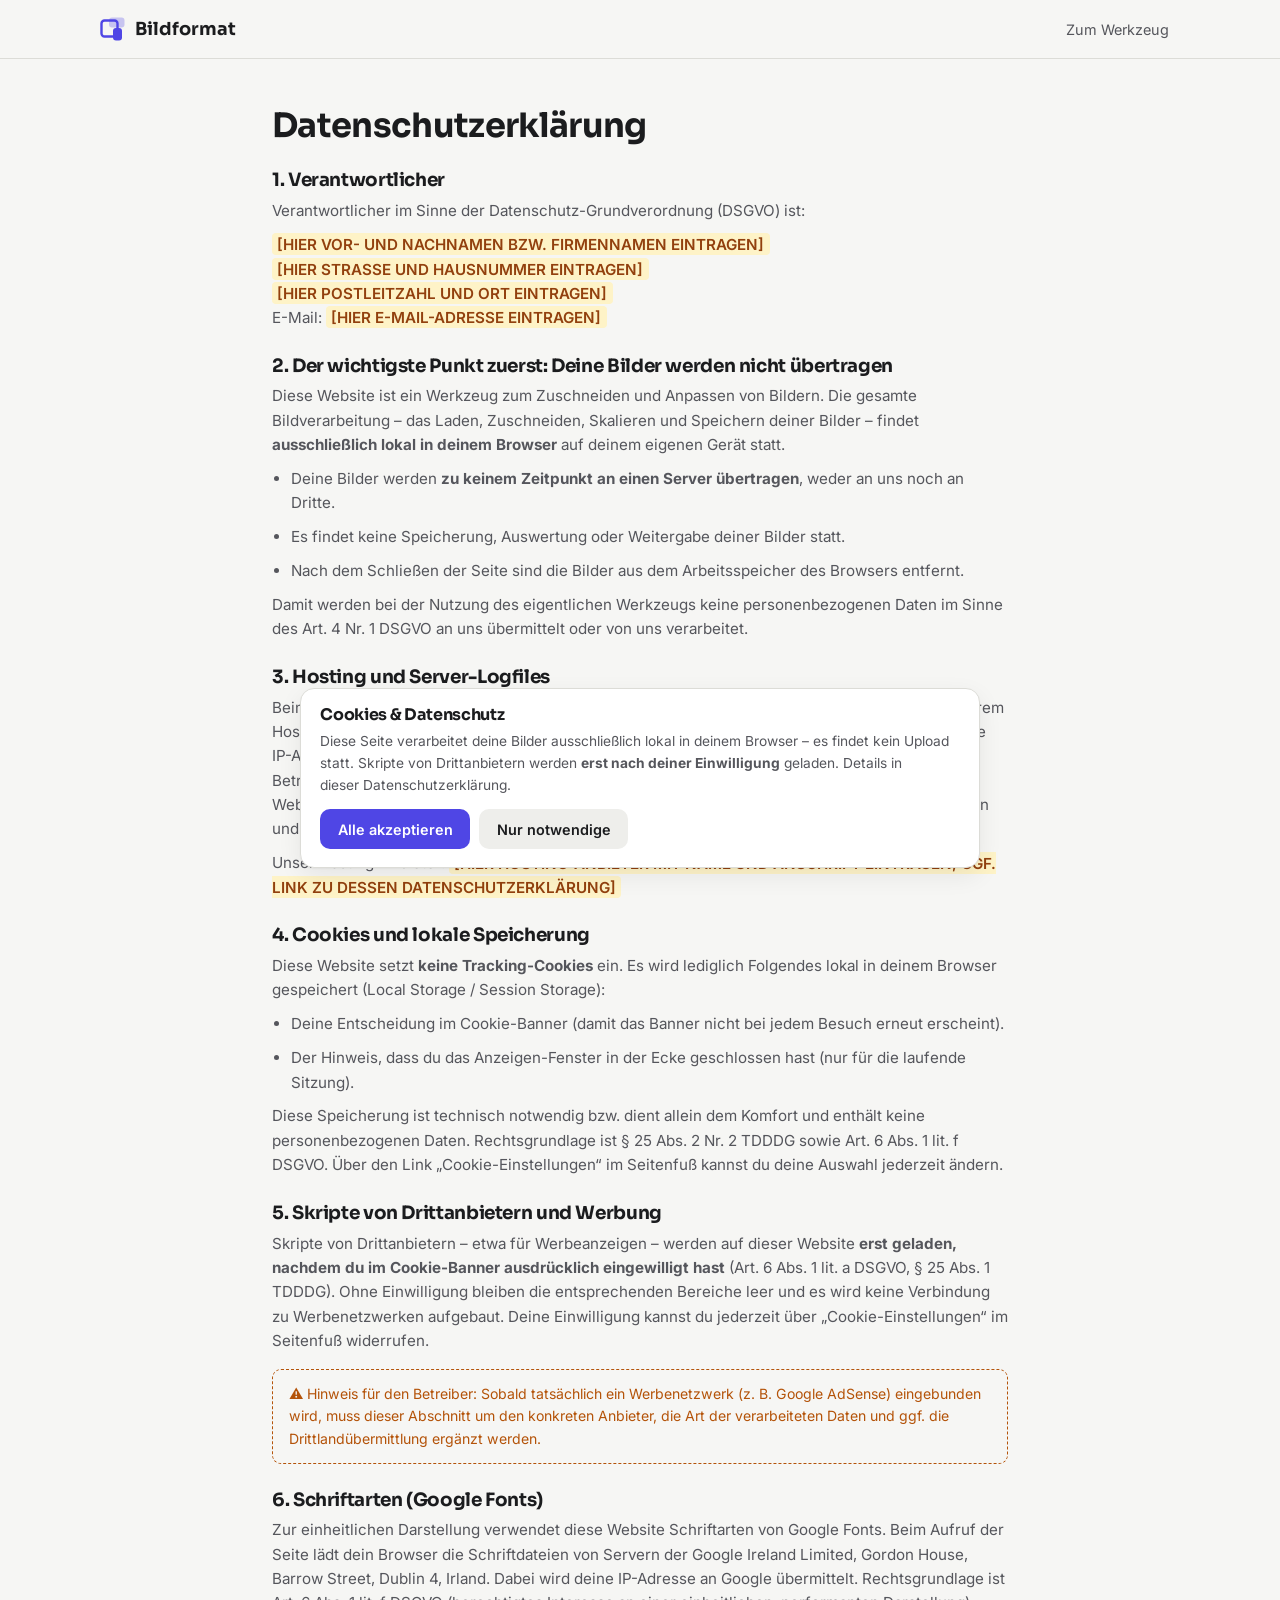
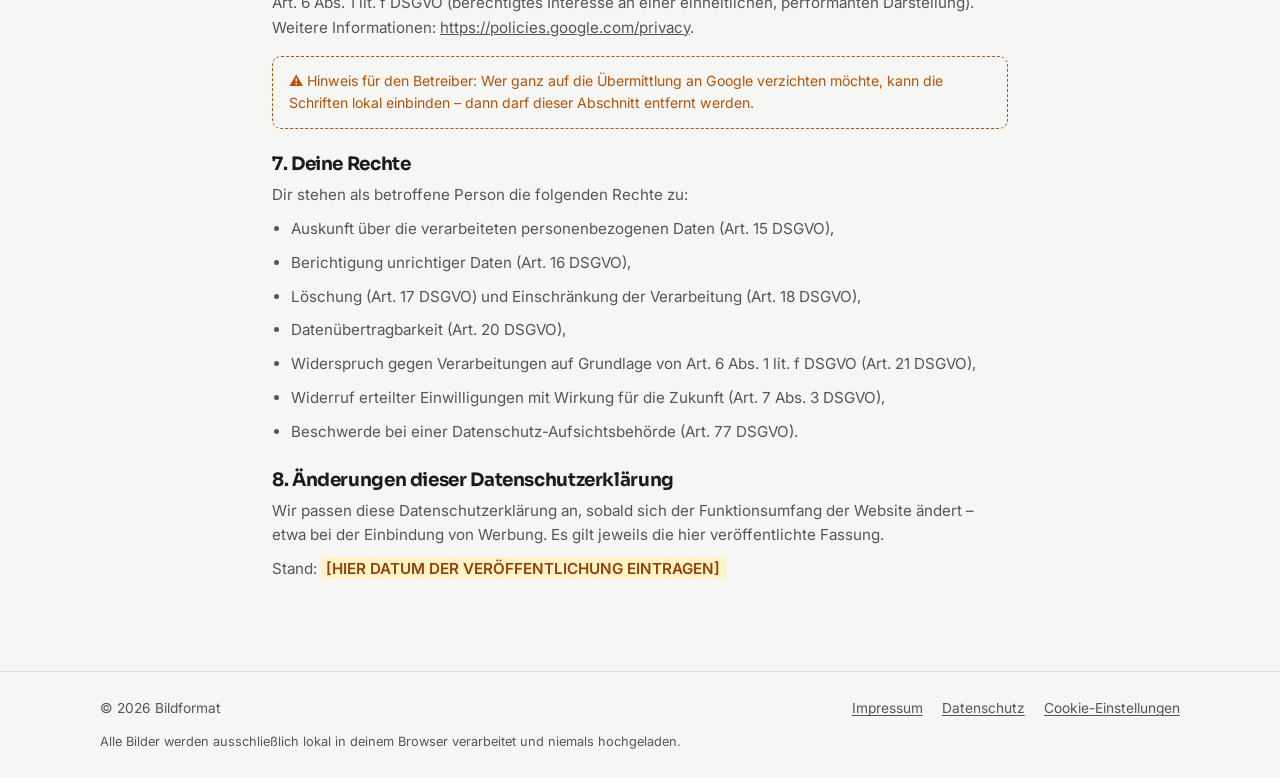
==== datenschutz.html @ dbeefc41 "Bildformat: web completa + publicación automática en GitHub Pages Web estática 100% en el navegador " ====
<!DOCTYPE html>
<html lang="de">
<head>
  <meta charset="UTF-8">
  <meta name="viewport" content="width=device-width, initial-scale=1">
  <title>Datenschutzerklärung | Bildformat</title>
  <meta name="description" content="Datenschutzerklärung für Bildformat: Bilder werden ausschließlich lokal im Browser verarbeitet und niemals auf einen Server übertragen.">
  <meta name="robots" content="noindex, follow">
  <link rel="icon" type="image/svg+xml" href="assets/favicon.svg">
  <link rel="preconnect" href="https://fonts.googleapis.com">
  <link rel="preconnect" href="https://fonts.gstatic.com" crossorigin>
  <link rel="stylesheet" href="https://fonts.googleapis.com/css2?family=Inter:wght@400;600;700&family=Sora:wght@600;700&display=swap">
  <link rel="stylesheet" href="styles.css?v=20260818">
</head>
<body>
  <a class="skip-link" href="#main">Zum Inhalt springen</a>

  <header class="site-header">
    <div class="container">
      <a class="logo" href="index.html" aria-label="Bildformat – Startseite">
        <svg viewBox="0 0 26 26" fill="none" aria-hidden="true">
          <rect x="1.5" y="4.5" width="16" height="16" rx="3" stroke="var(--accent)" stroke-width="2.4"/>
          <rect x="9" y="1.5" width="15.5" height="10" rx="3" fill="var(--accent)" opacity=".28"/>
          <rect x="13" y="12" width="9" height="12.5" rx="3" fill="var(--accent)"/>
        </svg>
        Bildformat
      </a>
      <nav class="site-nav" aria-label="Hauptnavigation">
        <a href="index.html">Zum Werkzeug</a>
      </nav>
    </div>
  </header>

  <main id="main" class="container legal">
    <h1>Datenschutzerklärung</h1>

    <h2>1. Verantwortlicher</h2>
    <p>Verantwortlicher im Sinne der Datenschutz-Grundverordnung (DSGVO) ist:</p>
    <p>
      <span class="placeholder">[HIER VOR- UND NACHNAMEN BZW. FIRMENNAMEN EINTRAGEN]</span><br>
      <span class="placeholder">[HIER STRASSE UND HAUSNUMMER EINTRAGEN]</span><br>
      <span class="placeholder">[HIER POSTLEITZAHL UND ORT EINTRAGEN]</span><br>
      E-Mail: <span class="placeholder">[HIER E-MAIL-ADRESSE EINTRAGEN]</span>
    </p>

    <h2>2. Der wichtigste Punkt zuerst: Deine Bilder werden nicht übertragen</h2>
    <p>Diese Website ist ein Werkzeug zum Zuschneiden und Anpassen von Bildern. Die gesamte Bildverarbeitung – das Laden, Zuschneiden, Skalieren und Speichern deiner Bilder – findet <strong>ausschließlich lokal in deinem Browser</strong> auf deinem eigenen Gerät statt.</p>
    <ul>
      <li>Deine Bilder werden <strong>zu keinem Zeitpunkt an einen Server übertragen</strong>, weder an uns noch an Dritte.</li>
      <li>Es findet keine Speicherung, Auswertung oder Weitergabe deiner Bilder statt.</li>
      <li>Nach dem Schließen der Seite sind die Bilder aus dem Arbeitsspeicher des Browsers entfernt.</li>
    </ul>
    <p>Damit werden bei der Nutzung des eigentlichen Werkzeugs keine personenbezogenen Daten im Sinne des Art. 4 Nr. 1 DSGVO an uns übermittelt oder von uns verarbeitet.</p>

    <h2>3. Hosting und Server-Logfiles</h2>
    <p>Beim Aufruf dieser Website ruft dein Browser die Seitendateien (HTML, CSS, JavaScript) von unserem Hosting-Anbieter ab. Dabei verarbeitet der Hosting-Anbieter technisch bedingt unter anderem deine IP-Adresse, Datum und Uhrzeit des Zugriffs, die aufgerufene Datei sowie Browser- und Betriebssysteminformationen (Server-Logfiles). Diese Verarbeitung ist für die Bereitstellung der Website technisch erforderlich (Art. 6 Abs. 1 lit. f DSGVO – berechtigtes Interesse an einem sicheren und stabilen Betrieb).</p>
    <p>Unser Hosting-Anbieter: <span class="placeholder">[HIER HOSTING-ANBIETER MIT NAME UND ANSCHRIFT EINTRAGEN, GGF. LINK ZU DESSEN DATENSCHUTZERKLÄRUNG]</span></p>

    <h2>4. Cookies und lokale Speicherung</h2>
    <p>Diese Website setzt <strong>keine Tracking-Cookies</strong> ein. Es wird lediglich Folgendes lokal in deinem Browser gespeichert (Local Storage / Session Storage):</p>
    <ul>
      <li>Deine Entscheidung im Cookie-Banner (damit das Banner nicht bei jedem Besuch erneut erscheint).</li>
      <li>Der Hinweis, dass du das Anzeigen-Fenster in der Ecke geschlossen hast (nur für die laufende Sitzung).</li>
    </ul>
    <p>Diese Speicherung ist technisch notwendig bzw. dient allein dem Komfort und enthält keine personenbezogenen Daten. Rechtsgrundlage ist § 25 Abs. 2 Nr. 2 TDDDG sowie Art. 6 Abs. 1 lit. f DSGVO. Über den Link „Cookie-Einstellungen“ im Seitenfuß kannst du deine Auswahl jederzeit ändern.</p>

    <h2>5. Skripte von Drittanbietern und Werbung</h2>
    <p>Skripte von Drittanbietern – etwa für Werbeanzeigen – werden auf dieser Website <strong>erst geladen, nachdem du im Cookie-Banner ausdrücklich eingewilligt hast</strong> (Art. 6 Abs. 1 lit. a DSGVO, § 25 Abs. 1 TDDDG). Ohne Einwilligung bleiben die entsprechenden Bereiche leer und es wird keine Verbindung zu Werbenetzwerken aufgebaut. Deine Einwilligung kannst du jederzeit über „Cookie-Einstellungen“ im Seitenfuß widerrufen.</p>
    <div class="todo-box">⚠️ Hinweis für den Betreiber: Sobald tatsächlich ein Werbenetzwerk (z. B. Google AdSense) eingebunden wird, muss dieser Abschnitt um den konkreten Anbieter, die Art der verarbeiteten Daten und ggf. die Drittlandübermittlung ergänzt werden.</div>

    <h2>6. Schriftarten (Google Fonts)</h2>
    <p>Zur einheitlichen Darstellung verwendet diese Website Schriftarten von Google Fonts. Beim Aufruf der Seite lädt dein Browser die Schriftdateien von Servern der Google Ireland Limited, Gordon House, Barrow Street, Dublin 4, Irland. Dabei wird deine IP-Adresse an Google übermittelt. Rechtsgrundlage ist Art. 6 Abs. 1 lit. f DSGVO (berechtigtes Interesse an einer einheitlichen, performanten Darstellung). Weitere Informationen: <a href="https://policies.google.com/privacy" rel="noopener" target="_blank">https://policies.google.com/privacy</a>.</p>
    <div class="todo-box">⚠️ Hinweis für den Betreiber: Wer ganz auf die Übermittlung an Google verzichten möchte, kann die Schriften lokal einbinden – dann darf dieser Abschnitt entfernt werden.</div>

    <h2>7. Deine Rechte</h2>
    <p>Dir stehen als betroffene Person die folgenden Rechte zu:</p>
    <ul>
      <li>Auskunft über die verarbeiteten personenbezogenen Daten (Art. 15 DSGVO),</li>
      <li>Berichtigung unrichtiger Daten (Art. 16 DSGVO),</li>
      <li>Löschung (Art. 17 DSGVO) und Einschränkung der Verarbeitung (Art. 18 DSGVO),</li>
      <li>Datenübertragbarkeit (Art. 20 DSGVO),</li>
      <li>Widerspruch gegen Verarbeitungen auf Grundlage von Art. 6 Abs. 1 lit. f DSGVO (Art. 21 DSGVO),</li>
      <li>Widerruf erteilter Einwilligungen mit Wirkung für die Zukunft (Art. 7 Abs. 3 DSGVO),</li>
      <li>Beschwerde bei einer Datenschutz-Aufsichtsbehörde (Art. 77 DSGVO).</li>
    </ul>

    <h2>8. Änderungen dieser Datenschutzerklärung</h2>
    <p>Wir passen diese Datenschutzerklärung an, sobald sich der Funktionsumfang der Website ändert – etwa bei der Einbindung von Werbung. Es gilt jeweils die hier veröffentlichte Fassung.</p>
    <p>Stand: <span class="placeholder">[HIER DATUM DER VERÖFFENTLICHUNG EINTRAGEN]</span></p>
  </main>

  <footer class="site-footer">
    <div class="container">
      <span>© 2026 Bildformat</span>
      <nav class="footer-links" aria-label="Rechtliches">
        <a href="impressum.html">Impressum</a>
        <a href="datenschutz.html">Datenschutz</a>
        <button type="button" id="cookie-settings">Cookie-Einstellungen</button>
      </nav>
      <span class="footer-privacy">Alle Bilder werden ausschließlich lokal in deinem Browser verarbeitet und niemals hochgeladen.</span>
    </div>
  </footer>

  <div class="cookie-banner" id="cookie-banner" role="dialog" aria-modal="false" aria-labelledby="cookie-title">
    <div class="inner">
      <h2 id="cookie-title">Cookies &amp; Datenschutz</h2>
      <p>Diese Seite verarbeitet deine Bilder ausschließlich lokal in deinem Browser – es findet kein Upload statt. Skripte von Drittanbietern werden <strong>erst nach deiner Einwilligung</strong> geladen. Details in dieser Datenschutzerklärung.</p>
      <div class="cookie-actions">
        <button class="btn" id="consent-accept" type="button">Alle akzeptieren</button>
        <button class="btn btn-ghost" id="consent-essential" type="button">Nur notwendige</button>
      </div>
    </div>
  </div>

  <script defer src="lib/manifest.js?v=20260818"></script>
  <script defer src="main.js?v=20260818"></script>
</body>
</html>
---- styles.css ----
/* =============================================================
   Bildformat — styles.css
   1. Tokens
   ============================================================= */
:root {
  --bg: #f6f6f4;
  --surface: #ffffff;
  --surface-2: #eeeeeb;
  --ink: #1b1c1e;
  --ink-soft: #55565c;
  --line: #dcdcd7;
  --accent: #4f46e5;
  --accent-ink: #ffffff;
  --accent-soft: #eceafd;
  --ok: #15803d;
  --warn: #b45309;
  --error: #b91c1c;
  --stage: #232327;
  --radius: 14px;
  --radius-s: 9px;
  --gutter: clamp(1rem, 4vw, 2rem);
  --sans: "Inter", system-ui, -apple-system, "Segoe UI", Roboto, sans-serif;
  --display: "Sora", var(--sans);
  --shadow: 0 1px 2px rgba(20, 20, 30, .05), 0 8px 24px rgba(20, 20, 30, .07);
  --ease-out: cubic-bezier(0.16, 1, 0.3, 1);
}

@media (prefers-color-scheme: dark) {
  :root {
    --bg: #131316;
    --surface: #1d1d21;
    --surface-2: #26262b;
    --ink: #ececef;
    --ink-soft: #a6a6ad;
    --line: #33333a;
    --accent: #818cf8;
    --accent-ink: #14142a;
    --accent-soft: #2b2b46;
    --ok: #4ade80;
    --warn: #fbbf24;
    --error: #f87171;
    --stage: #0c0c0e;
    --shadow: 0 1px 2px rgba(0, 0, 0, .4), 0 8px 24px rgba(0, 0, 0, .35);
  }
}

/* =============================================================
   2. Reset & base
   ============================================================= */
*, *::before, *::after { box-sizing: border-box; margin: 0; }
html { -webkit-text-size-adjust: 100%; scroll-behavior: smooth; }
body {
  font-family: var(--sans);
  font-size: 16px;
  line-height: 1.6;
  color: var(--ink);
  background: var(--bg);
  -webkit-font-smoothing: antialiased;
  overflow-x: clip;
  overscroll-behavior-y: none;
}
img, svg, video, canvas { display: block; max-width: 100%; }
img { height: auto; }
button { font: inherit; color: inherit; cursor: pointer; border: 0; background: none; }
a { color: inherit; }
p { text-wrap: pretty; }
h1, h2, h3, h4 { text-wrap: balance; line-height: 1.12; letter-spacing: -0.02em; font-family: var(--display); }
::selection { background: var(--accent); color: var(--accent-ink); }
:focus-visible { outline: 2px solid var(--accent); outline-offset: 3px; border-radius: 4px; }

.skip-link {
  position: fixed; top: -100px; left: 1rem;
  padding: .6rem 1rem; background: var(--surface); color: var(--ink);
  z-index: 9999; border-radius: 8px; font-weight: 600; box-shadow: var(--shadow);
}
.skip-link:focus { top: 1rem; }

.container { width: min(1080px, 100% - 2 * var(--gutter)); margin-inline: auto; }
.sr-only {
  position: absolute; width: 1px; height: 1px; padding: 0; margin: -1px;
  overflow: hidden; clip: rect(0 0 0 0); white-space: nowrap; border: 0;
}

/* =============================================================
   3. Header
   ============================================================= */
.site-header {
  border-bottom: 1px solid var(--line);
  background: color-mix(in srgb, var(--bg) 86%, transparent);
  backdrop-filter: blur(8px);
  position: sticky; top: 0; z-index: 50;
}
.site-header .container {
  display: flex; align-items: center; justify-content: space-between;
  padding-block: .7rem; gap: 1rem;
}
.logo { display: flex; align-items: center; gap: .55rem; font-family: var(--display); font-weight: 700; font-size: 1.12rem; text-decoration: none; }
.logo svg { width: 26px; height: 26px; }
.site-nav { display: flex; gap: .25rem; }
.site-nav a {
  text-decoration: none; font-size: .9rem; color: var(--ink-soft);
  padding: .4rem .7rem; border-radius: 8px; transition: background .2s var(--ease-out), color .2s var(--ease-out);
}
.site-nav a:hover { background: var(--surface-2); color: var(--ink); }

/* =============================================================
   4. Hero / intro
   ============================================================= */
.hero { padding-block: clamp(1.6rem, 5vw, 3rem) 1.2rem; text-align: center; }
.hero h1 { font-size: clamp(1.65rem, 4.6vw, 2.6rem); font-weight: 700; }
.hero .sub { margin-top: .7rem; color: var(--ink-soft); font-size: clamp(.98rem, 2.4vw, 1.12rem); max-width: 46rem; margin-inline: auto; }
.privacy-badge {
  display: inline-flex; align-items: flex-start; gap: .5rem; text-align: left;
  margin-top: 1rem; padding: .45rem .9rem;
  background: var(--accent-soft); color: var(--ink);
  border: 1px solid color-mix(in srgb, var(--accent) 35%, transparent);
  border-radius: 999px; font-size: .88rem; font-weight: 600;
}
.privacy-badge svg { width: 15px; height: 15px; flex: none; }

/* =============================================================
   5. Tool card & states
   ============================================================= */
.tool-card {
  background: var(--surface); border: 1px solid var(--line);
  border-radius: var(--radius); box-shadow: var(--shadow);
  padding: clamp(.9rem, 2.5vw, 1.5rem);
  margin-top: 1.4rem;
}
.tool-card > [data-panel] { display: none; }
.tool-card[data-state="idle"]  > [data-panel="idle"],
.tool-card[data-state="edit"]  > [data-panel="edit"],
.tool-card[data-state="error"] > [data-panel="error"] { display: block; }

/* --- dropzone --- */
.dropzone {
  display: flex; flex-direction: column; align-items: center; justify-content: center;
  gap: .8rem; text-align: center; cursor: pointer;
  border: 2px dashed var(--line); border-radius: var(--radius-s);
  padding: clamp(2rem, 7vw, 3.6rem) 1rem;
  transition: border-color .2s var(--ease-out), background .2s var(--ease-out);
}
.dropzone:hover, .dropzone.is-over { border-color: var(--accent); background: var(--accent-soft); }
.dropzone svg { width: 44px; height: 44px; color: var(--accent); }
.dropzone strong { font-size: 1.08rem; }
.dropzone .hint { color: var(--ink-soft); font-size: .88rem; max-width: 30rem; }
.btn {
  display: inline-flex; align-items: center; justify-content: center; gap: .5rem;
  background: var(--accent); color: var(--accent-ink);
  font-weight: 600; padding: .72rem 1.4rem; border-radius: 10px;
  transition: transform .15s var(--ease-out), filter .15s var(--ease-out);
}
.btn:hover { filter: brightness(1.08); transform: translateY(-1px); }
.btn:disabled { opacity: .5; cursor: not-allowed; transform: none; }
.btn-ghost { background: var(--surface-2); color: var(--ink); }
.btn-big { font-size: 1.05rem; padding: .9rem 1.8rem; width: 100%; }

/* --- error panel --- */
.tool-error { text-align: center; padding: 2rem 1rem; }
.tool-error p { color: var(--error); font-weight: 600; margin-bottom: 1rem; }

/* --- editor layout --- */
.editor { display: grid; gap: 1.1rem; }
@media (min-width: 960px) {
  .editor { grid-template-columns: 300px 1fr; align-items: start; }
  .editor .fmt-picker { position: sticky; top: 70px; max-height: calc(100vh - 90px); overflow: auto; }
}

.file-meta {
  display: flex; align-items: center; justify-content: space-between; gap: .8rem;
  flex-wrap: wrap; margin-bottom: 1rem; font-size: .88rem; color: var(--ink-soft);
}
.file-meta strong { color: var(--ink); font-weight: 600; word-break: break-all; }
.link-reset { color: var(--accent); font-weight: 600; text-decoration: underline; background: none; font-size: .88rem; }

/* --- format picker --- */
.fmt-picker { border: 1px solid var(--line); border-radius: var(--radius-s); padding: .8rem; background: var(--surface); }
.fmt-picker h2 { font-size: .95rem; margin-bottom: .5rem; }
.fmt-picker .picker-hint { font-size: .8rem; color: var(--ink-soft); margin-bottom: .7rem; }
.fmt-group { margin-bottom: .75rem; }
.fmt-group h3 { font-size: .8rem; text-transform: uppercase; letter-spacing: .06em; color: var(--ink-soft); margin-bottom: .35rem; font-family: var(--sans); }
.fmt-list { display: flex; flex-wrap: wrap; gap: .38rem; }
.fmt-chip {
  display: inline-flex; align-items: center; gap: .42rem;
  border: 1.5px solid var(--line); border-radius: 999px;
  padding: .34rem .75rem; font-size: .84rem; background: var(--surface);
  transition: border-color .15s var(--ease-out), background .15s var(--ease-out), color .15s var(--ease-out);
}
.fmt-chip .dims { color: var(--ink-soft); font-size: .74rem; }
.fmt-chip .tick { width: 14px; height: 14px; border-radius: 50%; border: 1.5px solid var(--line); display: inline-flex; align-items: center; justify-content: center; flex: none; transition: inherit; }
.fmt-chip .tick svg { width: 9px; height: 9px; opacity: 0; }
.fmt-chip[aria-pressed="true"] { border-color: var(--accent); background: var(--accent-soft); }
.fmt-chip[aria-pressed="true"] .tick { background: var(--accent); border-color: var(--accent); }
.fmt-chip[aria-pressed="true"] .tick svg { opacity: 1; color: var(--accent-ink); }
.fmt-chip.is-active { box-shadow: 0 0 0 2px color-mix(in srgb, var(--accent) 55%, transparent); }
.selected-count { font-size: .8rem; color: var(--ink-soft); margin-top: .3rem; }

/* --- stage / preview --- */
.workbench { display: grid; gap: 1rem; min-width: 0; }
.active-format-bar {
  display: flex; align-items: baseline; justify-content: space-between; gap: .8rem; flex-wrap: wrap;
}
.active-format-bar h2 { font-size: 1.02rem; }
.active-format-bar .dims { color: var(--ink-soft); font-size: .86rem; }
.stage {
  background: var(--stage); border-radius: var(--radius-s);
  padding: clamp(.7rem, 2vw, 1.2rem);
  display: flex; align-items: center; justify-content: center;
  min-height: 260px;
}
.stage-frame { position: relative; touch-action: none; max-width: 100%; }
.stage-frame canvas {
  width: 100%; height: 100%; border-radius: 4px;
  box-shadow: 0 0 0 1px rgba(255,255,255,.22), 0 10px 30px rgba(0,0,0,.45);
  cursor: grab;
}
.stage-frame.is-dragging canvas { cursor: grabbing; }
.stage-frame .drag-hint {
  position: absolute; left: 50%; bottom: .55rem; transform: translateX(-50%);
  background: rgba(0,0,0,.55); color: #fff; font-size: .74rem;
  padding: .22rem .7rem; border-radius: 999px; pointer-events: none;
  white-space: nowrap; opacity: 1; transition: opacity .4s var(--ease-out);
}
.stage-frame .drag-hint.is-hidden { opacity: 0; }

/* --- controls --- */
.controls { display: grid; gap: .9rem; }
.control-row { display: flex; flex-wrap: wrap; gap: .6rem 1rem; align-items: center; }
.control-label { font-size: .82rem; font-weight: 600; color: var(--ink-soft); min-width: 88px; }
.segmented { display: inline-flex; background: var(--surface-2); border-radius: 10px; padding: 3px; gap: 2px; }
.segmented button {
  padding: .4rem .85rem; border-radius: 8px; font-size: .86rem; font-weight: 600;
  color: var(--ink-soft); transition: background .15s var(--ease-out), color .15s var(--ease-out);
}
.segmented button[aria-pressed="true"] { background: var(--surface); color: var(--ink); box-shadow: 0 1px 3px rgba(0,0,0,.12); }
.bg-options { display: flex; flex-wrap: wrap; gap: .45rem; align-items: center; }
.bg-chip {
  display: inline-flex; align-items: center; gap: .4rem;
  border: 1.5px solid var(--line); border-radius: 999px; padding: .3rem .7rem;
  font-size: .82rem; transition: border-color .15s var(--ease-out), background .15s var(--ease-out);
}
.bg-chip[aria-pressed="true"] { border-color: var(--accent); background: var(--accent-soft); }
.bg-chip .swatch { width: 14px; height: 14px; border-radius: 50%; border: 1px solid var(--line); flex: none; }
.bg-chip input[type="color"] { width: 22px; height: 22px; padding: 0; border: 0; background: none; cursor: pointer; }
input[type="range"] { accent-color: var(--accent); flex: 1; min-width: 130px; max-width: 300px; }
.range-val { font-variant-numeric: tabular-nums; font-size: .84rem; color: var(--ink-soft); min-width: 3.4em; }
select {
  font: inherit; padding: .42rem .6rem; border-radius: 8px;
  border: 1px solid var(--line); background: var(--surface); color: var(--ink);
}
.size-estimate { font-size: .86rem; color: var(--ink-soft); }
.size-estimate strong { color: var(--ink); font-variant-numeric: tabular-nums; }
.note-inline { font-size: .78rem; color: var(--warn); }

/* --- export --- */
.export-bar { display: grid; gap: .5rem; }
.progress { height: 8px; background: var(--surface-2); border-radius: 99px; overflow: hidden; display: none; }
.progress.is-on { display: block; }
.progress i { display: block; height: 100%; width: 0%; background: var(--accent); border-radius: 99px; transition: width .2s var(--ease-out); }

/* --- results --- */
.results { display: none; margin-top: 1.2rem; }
.results.is-on { display: block; }
.results h2 { font-size: 1.05rem; margin-bottom: .35rem; }
.results .compare { font-size: .88rem; color: var(--ink-soft); margin-bottom: .8rem; }
.results-grid { display: grid; gap: .7rem; grid-template-columns: repeat(auto-fill, minmax(230px, 1fr)); }
.result-card {
  border: 1px solid var(--line); border-radius: var(--radius-s);
  background: var(--surface); padding: .7rem; display: grid; gap: .55rem;
}
.result-card .thumbwrap { background: var(--stage); border-radius: 6px; display: flex; align-items: center; justify-content: center; padding: .5rem; min-height: 110px; }
.result-card img { max-height: 130px; width: auto; max-width: 100%; border-radius: 3px; box-shadow: 0 2px 10px rgba(0,0,0,.35); }
.result-card .r-name { font-size: .86rem; font-weight: 600; line-height: 1.3; }
.result-card .r-meta { font-size: .78rem; color: var(--ink-soft); font-variant-numeric: tabular-nums; }
.result-card a.btn { padding: .5rem .8rem; font-size: .85rem; }

/* =============================================================
   6. Ad slots (placeholders only — ANZEIGE)
   ============================================================= */
.ad-slot {
  position: relative; display: flex; align-items: center; justify-content: center;
  border: 1.5px dashed var(--line); border-radius: var(--radius-s);
  background: color-mix(in srgb, var(--surface) 55%, transparent);
  color: var(--ink-soft); font-size: .8rem;
}
.ad-slot::before {
  content: "ANZEIGE";
  position: absolute; top: -0.62em; left: 12px;
  background: var(--bg); padding-inline: .45em;
  font-size: .64rem; letter-spacing: .14em; color: var(--ink-soft);
}
.ad-slot--leaderboard { min-height: 100px; margin-block: 1.6rem; }
.ad-slot--incontent { min-height: 250px; max-width: 340px; margin: 2rem auto; }

.ad-toast {
  position: fixed; right: 14px; bottom: 14px; z-index: 60;
  width: min(300px, calc(100vw - 28px));
  background: var(--surface); border: 1px solid var(--line); border-radius: var(--radius-s);
  box-shadow: var(--shadow); padding: .7rem;
  transform: translateY(16px); opacity: 0; pointer-events: none;
  transition: transform .35s var(--ease-out), opacity .35s var(--ease-out);
}
.ad-toast.is-on { transform: none; opacity: 1; pointer-events: auto; }
.ad-toast .ad-toast-head { display: flex; justify-content: space-between; align-items: center; margin-bottom: .45rem; }
.ad-toast .ad-toast-head span { font-size: .64rem; letter-spacing: .14em; color: var(--ink-soft); }
.ad-toast .close-toast { padding: .15rem .45rem; border-radius: 6px; font-size: 1rem; line-height: 1; color: var(--ink-soft); }
.ad-toast .close-toast:hover { background: var(--surface-2); }
.ad-toast .ad-slot-inner {
  border: 1.5px dashed var(--line); border-radius: 6px; min-height: 90px;
  display: flex; align-items: center; justify-content: center;
  color: var(--ink-soft); font-size: .78rem;
}

/* Interruptor global de publicidad: los huecos solo se muestran si
   lib/manifest.js declara adsEnabled: true (main.js añade .ads-on). */
html:not(.ads-on) .ad-slot,
html:not(.ads-on) .ad-toast { display: none !important; }

/* =============================================================
   7. Content sections
   ============================================================= */
.section { padding-block: clamp(1.8rem, 5vw, 3rem); }
.section h2 { font-size: clamp(1.3rem, 3.2vw, 1.7rem); margin-bottom: .5rem; }
.section .lead { color: var(--ink-soft); max-width: 46rem; margin-bottom: 1.4rem; }

.steps { display: grid; gap: .9rem; counter-reset: step; }
@media (min-width: 720px) { .steps { grid-template-columns: repeat(3, 1fr); } }
.step {
  background: var(--surface); border: 1px solid var(--line); border-radius: var(--radius);
  padding: 1.1rem; counter-increment: step;
}
.step::before {
  content: counter(step);
  display: inline-flex; align-items: center; justify-content: center;
  width: 30px; height: 30px; border-radius: 50%;
  background: var(--accent); color: var(--accent-ink);
  font-weight: 700; font-size: .92rem; margin-bottom: .6rem;
}
.step h3 { font-size: 1rem; margin-bottom: .3rem; }
.step p { font-size: .9rem; color: var(--ink-soft); }

/* size reference table */
.table-wrap { overflow-x: auto; border: 1px solid var(--line); border-radius: var(--radius-s); background: var(--surface); }
.size-table { width: 100%; border-collapse: collapse; font-size: .9rem; min-width: 560px; }
.size-table th, .size-table td { text-align: left; padding: .55rem .85rem; border-bottom: 1px solid var(--line); }
.size-table thead th { font-size: .76rem; text-transform: uppercase; letter-spacing: .07em; color: var(--ink-soft); background: var(--surface-2); }
.size-table tbody tr:last-child td { border-bottom: 0; }
.size-table .pf { font-weight: 700; }
.size-table td.px { font-variant-numeric: tabular-nums; white-space: nowrap; }
.size-table td.note { color: var(--ink-soft); font-size: .82rem; }

/* use cases */
.usecases { display: grid; gap: .9rem; }
@media (min-width: 720px) { .usecases { grid-template-columns: repeat(2, 1fr); } }
.usecase { background: var(--surface); border: 1px solid var(--line); border-radius: var(--radius); padding: 1.1rem; }
.usecase h3 { font-size: 1rem; margin-bottom: .35rem; display: flex; align-items: center; gap: .5rem; }
.usecase h3 svg { width: 18px; height: 18px; color: var(--accent); flex: none; }
.usecase p { font-size: .9rem; color: var(--ink-soft); }

/* FAQ */
.faq details {
  background: var(--surface); border: 1px solid var(--line); border-radius: var(--radius-s);
  padding: .85rem 1rem; margin-bottom: .55rem;
}
.faq summary { font-weight: 600; cursor: pointer; list-style: none; display: flex; justify-content: space-between; gap: .8rem; align-items: center; }
.faq summary::-webkit-details-marker { display: none; }
.faq summary::after { content: "+"; font-size: 1.2rem; color: var(--accent); font-weight: 400; flex: none; }
.faq details[open] summary::after { content: "–"; }
.faq details p { margin-top: .55rem; color: var(--ink-soft); font-size: .93rem; }

/* SEO text */
.seo-text { max-width: 50rem; }
.seo-text p { margin-bottom: .9rem; color: var(--ink-soft); }
.seo-text strong { color: var(--ink); }

/* =============================================================
   8. Footer
   ============================================================= */
.site-footer { border-top: 1px solid var(--line); padding-block: 1.6rem; margin-top: 2rem; font-size: .86rem; color: var(--ink-soft); }
.site-footer .container { display: flex; flex-wrap: wrap; gap: .8rem 1.6rem; justify-content: space-between; align-items: center; }
.footer-links { display: flex; flex-wrap: wrap; gap: .3rem 1.2rem; }
.footer-links a, .footer-links button { color: var(--ink-soft); text-decoration: underline; text-underline-offset: 2px; font-size: .86rem; padding: 0; }
.footer-links a:hover, .footer-links button:hover { color: var(--ink); }
.footer-privacy { width: 100%; font-size: .8rem; }

/* =============================================================
   9. Cookie banner (blocking consent)
   ============================================================= */
.cookie-banner {
  position: fixed; inset-inline: 0; bottom: 0; z-index: 100;
  padding: var(--gutter); display: none;
}
.cookie-banner.is-on { display: block; }
.cookie-banner .inner {
  width: min(680px, 100%); margin-inline: auto;
  background: var(--surface); border: 1px solid var(--line); border-radius: var(--radius);
  box-shadow: var(--shadow); padding: 1.1rem 1.2rem;
}
.cookie-banner h2 { font-size: 1rem; margin-bottom: .35rem; }
.cookie-banner p { font-size: .86rem; color: var(--ink-soft); margin-bottom: .8rem; }
.cookie-banner .cookie-actions { display: flex; flex-wrap: wrap; gap: .55rem; }
.cookie-banner .cookie-actions .btn { padding: .55rem 1.1rem; font-size: .9rem; }
.cookie-banner a { color: var(--accent); }

/* =============================================================
   10. Legal pages
   ============================================================= */
.legal { max-width: 46rem; padding-block: clamp(1.6rem, 5vw, 3rem); }
.legal h1 { font-size: clamp(1.5rem, 4vw, 2.1rem); margin-bottom: 1.2rem; }
.legal h2 { font-size: 1.15rem; margin: 1.6rem 0 .5rem; }
.legal p, .legal li { color: var(--ink-soft); margin-bottom: .6rem; font-size: .95rem; }
.legal ul { padding-left: 1.2rem; }
.legal .placeholder {
  background: #fef3c7; color: #92400e; padding: .1em .35em; border-radius: 4px;
  font-weight: 600; font-style: normal;
}
@media (prefers-color-scheme: dark) {
  .legal .placeholder { background: #45350b; color: #fcd34d; }
}
.legal .todo-box {
  border: 1.5px dashed var(--warn); border-radius: var(--radius-s);
  padding: .8rem 1rem; margin-block: 1rem; font-size: .88rem; color: var(--warn);
}

/* =============================================================
   11. No-JS fallback
   ============================================================= */
.nojs-note { padding: 1.4rem; text-align: center; color: var(--ink-soft); }

/* =============================================================
   12. Reduced motion (intrusive effects only)
   ============================================================= */
@media (prefers-reduced-motion: reduce) {
  html { scroll-behavior: auto; }
  .ad-toast { transition: opacity .2s linear; transform: none; }
}
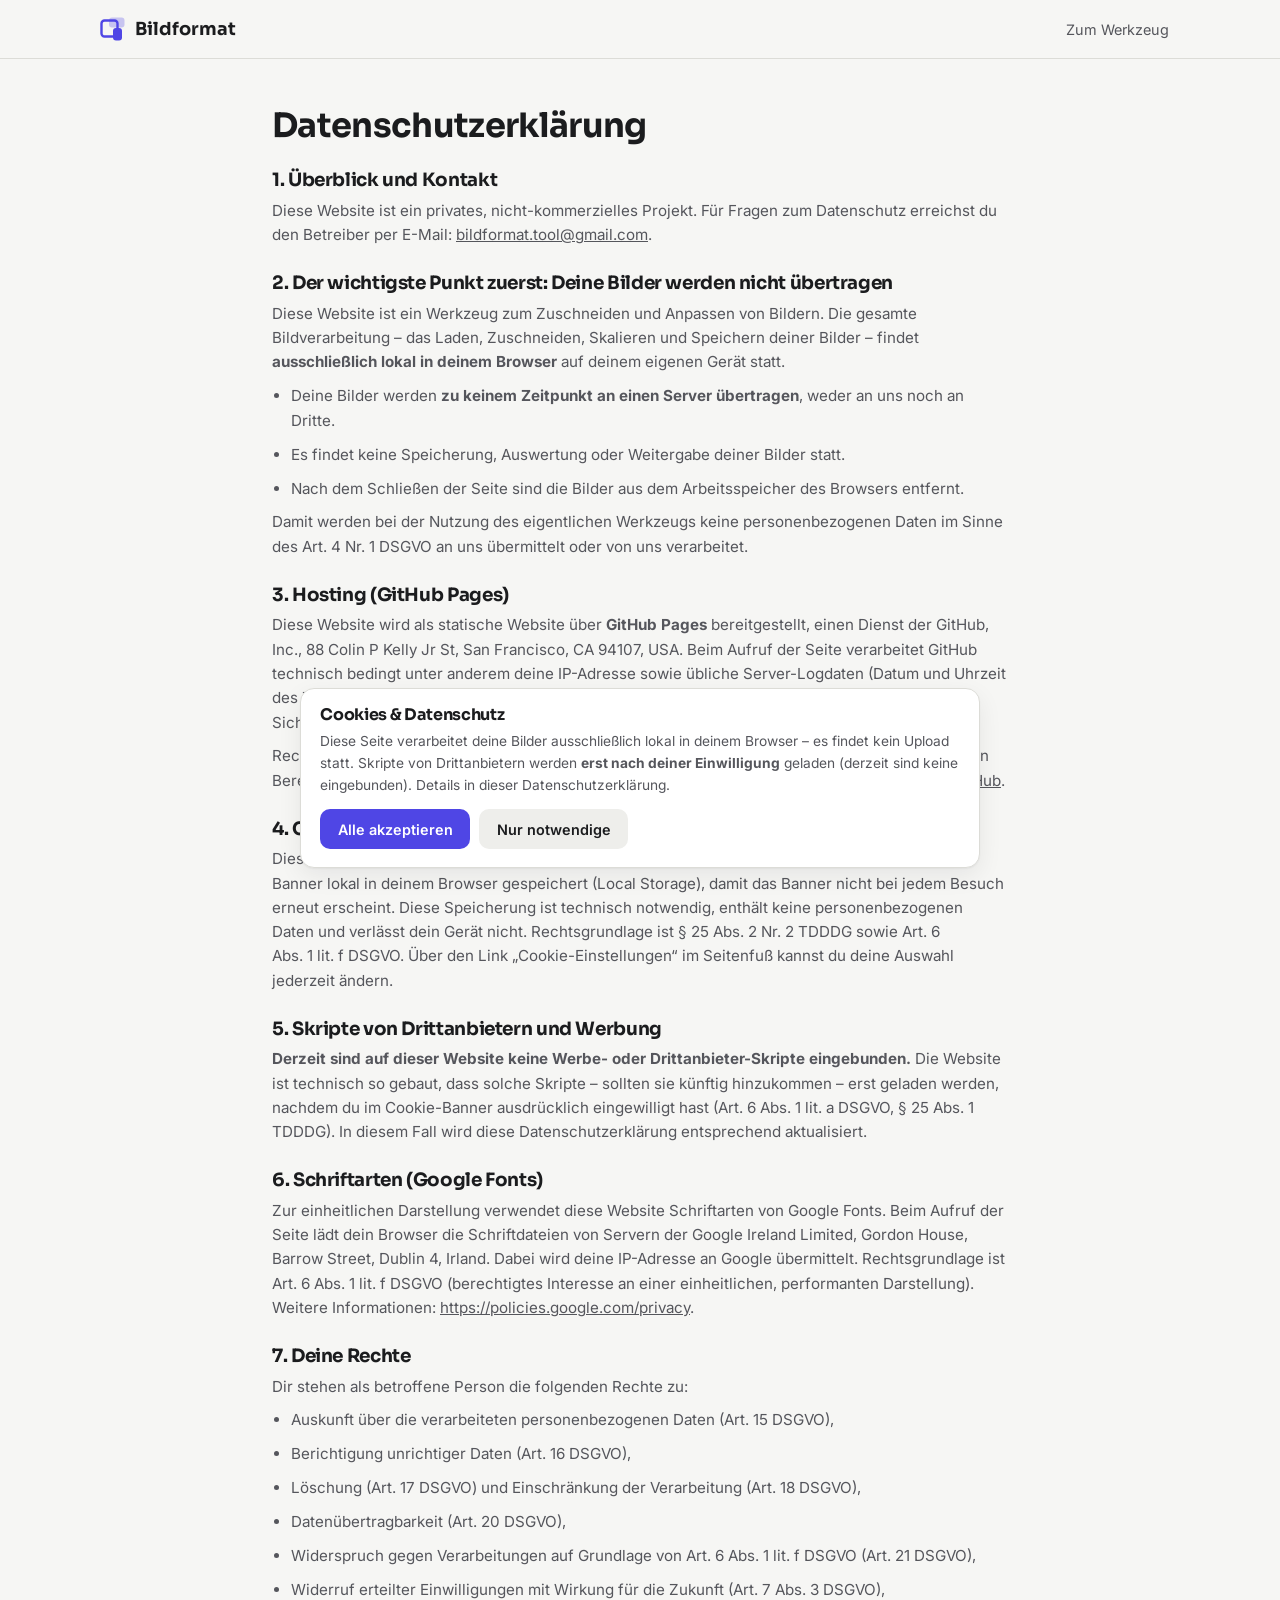
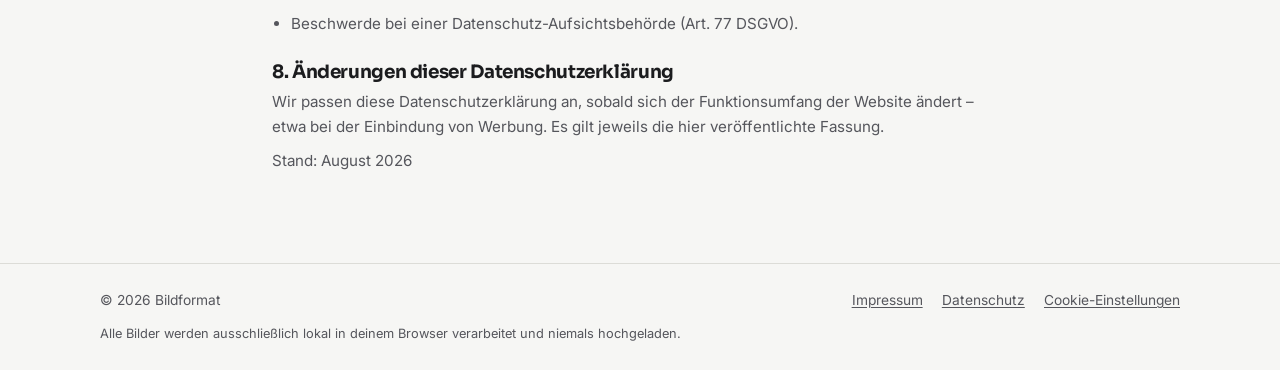
==== commit ea15a1a2: "Rechtsseiten für die nicht-kommerzielle Phase: Platzhalter entfernt Impressum als Kontakt-Seite für " ====
--- a/datenschutz.html
+++ b/datenschutz.html
@@ -34,14 +34,8 @@
   <main id="main" class="container legal">
     <h1>Datenschutzerklärung</h1>
 
-    <h2>1. Verantwortlicher</h2>
-    <p>Verantwortlicher im Sinne der Datenschutz-Grundverordnung (DSGVO) ist:</p>
-    <p>
-      <span class="placeholder">[HIER VOR- UND NACHNAMEN BZW. FIRMENNAMEN EINTRAGEN]</span><br>
-      <span class="placeholder">[HIER STRASSE UND HAUSNUMMER EINTRAGEN]</span><br>
-      <span class="placeholder">[HIER POSTLEITZAHL UND ORT EINTRAGEN]</span><br>
-      E-Mail: <span class="placeholder">[HIER E-MAIL-ADRESSE EINTRAGEN]</span>
-    </p>
+    <h2>1. Überblick und Kontakt</h2>
+    <p>Diese Website ist ein privates, nicht-kommerzielles Projekt. Für Fragen zum Datenschutz erreichst du den Betreiber per E-Mail: <a href="mailto:bildformat.tool@gmail.com">bildformat.tool@gmail.com</a>.</p>
 
     <h2>2. Der wichtigste Punkt zuerst: Deine Bilder werden nicht übertragen</h2>
     <p>Diese Website ist ein Werkzeug zum Zuschneiden und Anpassen von Bildern. Die gesamte Bildverarbeitung – das Laden, Zuschneiden, Skalieren und Speichern deiner Bilder – findet <strong>ausschließlich lokal in deinem Browser</strong> auf deinem eigenen Gerät statt.</p>
@@ -52,25 +46,18 @@
     </ul>
     <p>Damit werden bei der Nutzung des eigentlichen Werkzeugs keine personenbezogenen Daten im Sinne des Art. 4 Nr. 1 DSGVO an uns übermittelt oder von uns verarbeitet.</p>
 
-    <h2>3. Hosting und Server-Logfiles</h2>
-    <p>Beim Aufruf dieser Website ruft dein Browser die Seitendateien (HTML, CSS, JavaScript) von unserem Hosting-Anbieter ab. Dabei verarbeitet der Hosting-Anbieter technisch bedingt unter anderem deine IP-Adresse, Datum und Uhrzeit des Zugriffs, die aufgerufene Datei sowie Browser- und Betriebssysteminformationen (Server-Logfiles). Diese Verarbeitung ist für die Bereitstellung der Website technisch erforderlich (Art. 6 Abs. 1 lit. f DSGVO – berechtigtes Interesse an einem sicheren und stabilen Betrieb).</p>
-    <p>Unser Hosting-Anbieter: <span class="placeholder">[HIER HOSTING-ANBIETER MIT NAME UND ANSCHRIFT EINTRAGEN, GGF. LINK ZU DESSEN DATENSCHUTZERKLÄRUNG]</span></p>
+    <h2>3. Hosting (GitHub Pages)</h2>
+    <p>Diese Website wird als statische Website über <strong>GitHub Pages</strong> bereitgestellt, einen Dienst der GitHub, Inc., 88 Colin P Kelly Jr St, San Francisco, CA 94107, USA. Beim Aufruf der Seite verarbeitet GitHub technisch bedingt unter anderem deine IP-Adresse sowie übliche Server-Logdaten (Datum und Uhrzeit des Zugriffs, abgerufene Datei, Browser-Informationen), um die Website auszuliefern und die Sicherheit des Dienstes zu gewährleisten. Dabei kann eine Verarbeitung in den USA stattfinden.</p>
+    <p>Rechtsgrundlage ist Art. 6 Abs. 1 lit. f DSGVO (berechtigtes Interesse an der sicheren und effizienten Bereitstellung der Website). Weitere Informationen findest du in der <a href="https://docs.github.com/site-policy/privacy-policies/github-general-privacy-statement" rel="noopener" target="_blank">Datenschutzerklärung von GitHub</a>.</p>
 
     <h2>4. Cookies und lokale Speicherung</h2>
-    <p>Diese Website setzt <strong>keine Tracking-Cookies</strong> ein. Es wird lediglich Folgendes lokal in deinem Browser gespeichert (Local Storage / Session Storage):</p>
-    <ul>
-      <li>Deine Entscheidung im Cookie-Banner (damit das Banner nicht bei jedem Besuch erneut erscheint).</li>
-      <li>Der Hinweis, dass du das Anzeigen-Fenster in der Ecke geschlossen hast (nur für die laufende Sitzung).</li>
-    </ul>
-    <p>Diese Speicherung ist technisch notwendig bzw. dient allein dem Komfort und enthält keine personenbezogenen Daten. Rechtsgrundlage ist § 25 Abs. 2 Nr. 2 TDDDG sowie Art. 6 Abs. 1 lit. f DSGVO. Über den Link „Cookie-Einstellungen“ im Seitenfuß kannst du deine Auswahl jederzeit ändern.</p>
+    <p>Diese Website setzt <strong>keine Tracking-Cookies</strong> ein. Es wird lediglich deine Entscheidung im Cookie-Banner lokal in deinem Browser gespeichert (Local Storage), damit das Banner nicht bei jedem Besuch erneut erscheint. Diese Speicherung ist technisch notwendig, enthält keine personenbezogenen Daten und verlässt dein Gerät nicht. Rechtsgrundlage ist § 25 Abs. 2 Nr. 2 TDDDG sowie Art. 6 Abs. 1 lit. f DSGVO. Über den Link „Cookie-Einstellungen“ im Seitenfuß kannst du deine Auswahl jederzeit ändern.</p>
 
     <h2>5. Skripte von Drittanbietern und Werbung</h2>
-    <p>Skripte von Drittanbietern – etwa für Werbeanzeigen – werden auf dieser Website <strong>erst geladen, nachdem du im Cookie-Banner ausdrücklich eingewilligt hast</strong> (Art. 6 Abs. 1 lit. a DSGVO, § 25 Abs. 1 TDDDG). Ohne Einwilligung bleiben die entsprechenden Bereiche leer und es wird keine Verbindung zu Werbenetzwerken aufgebaut. Deine Einwilligung kannst du jederzeit über „Cookie-Einstellungen“ im Seitenfuß widerrufen.</p>
-    <div class="todo-box">⚠️ Hinweis für den Betreiber: Sobald tatsächlich ein Werbenetzwerk (z. B. Google AdSense) eingebunden wird, muss dieser Abschnitt um den konkreten Anbieter, die Art der verarbeiteten Daten und ggf. die Drittlandübermittlung ergänzt werden.</div>
+    <p><strong>Derzeit sind auf dieser Website keine Werbe- oder Drittanbieter-Skripte eingebunden.</strong> Die Website ist technisch so gebaut, dass solche Skripte – sollten sie künftig hinzukommen – erst geladen werden, nachdem du im Cookie-Banner ausdrücklich eingewilligt hast (Art. 6 Abs. 1 lit. a DSGVO, § 25 Abs. 1 TDDDG). In diesem Fall wird diese Datenschutzerklärung entsprechend aktualisiert.</p>
 
     <h2>6. Schriftarten (Google Fonts)</h2>
     <p>Zur einheitlichen Darstellung verwendet diese Website Schriftarten von Google Fonts. Beim Aufruf der Seite lädt dein Browser die Schriftdateien von Servern der Google Ireland Limited, Gordon House, Barrow Street, Dublin 4, Irland. Dabei wird deine IP-Adresse an Google übermittelt. Rechtsgrundlage ist Art. 6 Abs. 1 lit. f DSGVO (berechtigtes Interesse an einer einheitlichen, performanten Darstellung). Weitere Informationen: <a href="https://policies.google.com/privacy" rel="noopener" target="_blank">https://policies.google.com/privacy</a>.</p>
-    <div class="todo-box">⚠️ Hinweis für den Betreiber: Wer ganz auf die Übermittlung an Google verzichten möchte, kann die Schriften lokal einbinden – dann darf dieser Abschnitt entfernt werden.</div>
 
     <h2>7. Deine Rechte</h2>
     <p>Dir stehen als betroffene Person die folgenden Rechte zu:</p>
@@ -86,7 +73,7 @@
 
     <h2>8. Änderungen dieser Datenschutzerklärung</h2>
     <p>Wir passen diese Datenschutzerklärung an, sobald sich der Funktionsumfang der Website ändert – etwa bei der Einbindung von Werbung. Es gilt jeweils die hier veröffentlichte Fassung.</p>
-    <p>Stand: <span class="placeholder">[HIER DATUM DER VERÖFFENTLICHUNG EINTRAGEN]</span></p>
+    <p>Stand: August 2026</p>
   </main>
 
   <footer class="site-footer">
@@ -104,7 +91,7 @@
   <div class="cookie-banner" id="cookie-banner" role="dialog" aria-modal="false" aria-labelledby="cookie-title">
     <div class="inner">
       <h2 id="cookie-title">Cookies &amp; Datenschutz</h2>
-      <p>Diese Seite verarbeitet deine Bilder ausschließlich lokal in deinem Browser – es findet kein Upload statt. Skripte von Drittanbietern werden <strong>erst nach deiner Einwilligung</strong> geladen. Details in dieser Datenschutzerklärung.</p>
+      <p>Diese Seite verarbeitet deine Bilder ausschließlich lokal in deinem Browser – es findet kein Upload statt. Skripte von Drittanbietern werden <strong>erst nach deiner Einwilligung</strong> geladen (derzeit sind keine eingebunden). Details in dieser Datenschutzerklärung.</p>
       <div class="cookie-actions">
         <button class="btn" id="consent-accept" type="button">Alle akzeptieren</button>
         <button class="btn btn-ghost" id="consent-essential" type="button">Nur notwendige</button>
